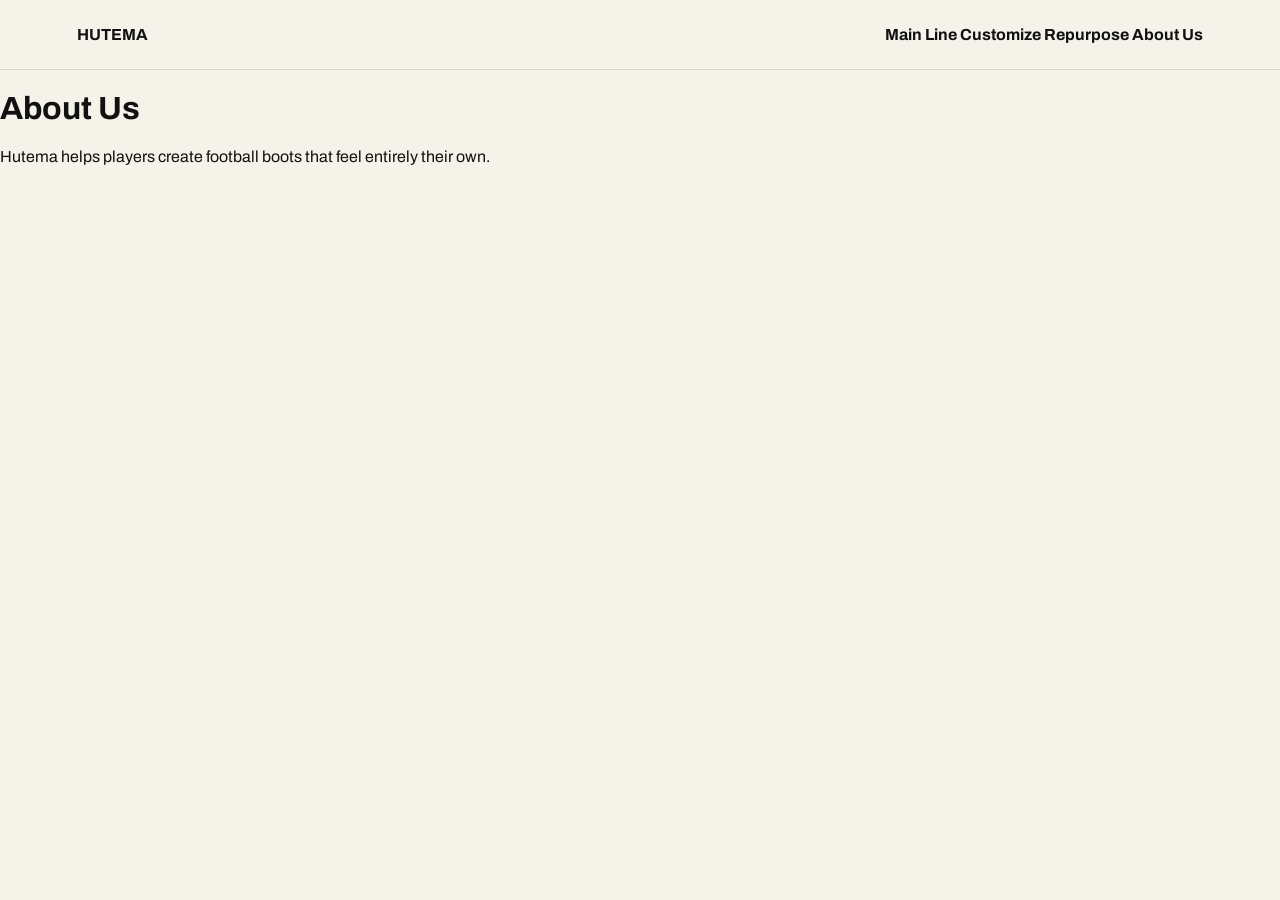
==== about.html @ afc89cf8 "U" ====
<!doctype html>
<html lang="en">
<head>
  <meta charset="UTF-8">
  <title>About Hutema</title>
  <link rel="stylesheet" href="styles.css">
</head>
<body class="home-page">
  <header class="site-header">
    <a class="logo" href="/"><span class="logo-mark"></span><span>HUTEMA</span></a>
    <nav class="main-nav">
      <a href="main-line.html">Main Line</a>
      <a href="customizer.html">Customize</a>
      <a href="repurpose.html">Repurpose</a>
      <a class="current" href="about.html">About Us</a>
    </nav>
  </header>
  <main class="home-hero">
    <h1>About Us</h1>
    <p class="hero-tagline">Hutema helps players create football boots that feel entirely their own.</p>
  </main>
</body>
</html>
---- styles.css ----
@import url("https://fonts.googleapis.com/css2?family=Archivo:wght@400;600;700;800&display=swap");

* {
  box-sizing: border-box;
}

body {
  margin: 0;
  font-family: Archivo, Arial, sans-serif;
}

a {
  color: inherit;
  text-decoration: none;
}

/* Homepage */
.home-page {
  min-height: 100vh;
  background: #f5f2ea;
  color: #111;
}

.site-header,
.customizer-header {
  display: flex;
  align-items: center;
  justify-content: space-between;
  padding: 26px 6vw;
}

.site-header {
  border-bottom: 1px solid #d7d2c7;
  font-weight: 700;
}

.brand {
  font-weight: 800;
  letter-spacing: 0.12em;
}

.hero {
  padding: 12vh 6vw;
}

.eyebrow {
  color: #5b5b5b;
  font-size: 0.8rem;
  font-weight: 700;
  letter-spacing: 0.14em;
  text-transform: uppercase;
}

.hero h1 {
  margin: 20px 0;
  font-size: clamp(4rem, 11vw, 10rem);
  line-height: 0.85;
  letter-spacing: -0.08em;
  text-transform: uppercase;
}

.hero p {
  max-width: 380px;
  font-size: 1.1rem;
  line-height: 1.5;
}

.button {
  display: inline-block;
  margin-top: 18px;
  padding: 15px 22px;
  border-radius: 999px;
  background: #ff5b4a;
  font-weight: 800;
}

/* Customizer */
.customizer-page {
  min-height: 100vh;
  padding: 0 3vw 40px;
  background: #000;
  color: #f8f8f8;
}

.customizer-header {
  padding: 25px 18px;
  border-bottom: 1px solid #262626;
  color: #ddd;
}

.customizer-nav {
  display: flex;
  gap: 30px;
  padding: 35px 18px 30px;
  overflow-x: auto;
  white-space: nowrap;
}

.customizer-nav a {
  font-size: 1.3rem;
  font-weight: 700;
}

.customizer-nav a:hover,
.customizer-nav .active {
  color: #ff5b4a;
  font-weight: 800;
}

.category-pill {
  width: 215px;
  display: flex;
  justify-content: space-between;
  margin: 0 0 25px;
  padding: 10px 28px;
  border-radius: 999px;
  background: #075166;
}

.customizer-layout {
  display: grid;
  grid-template-columns: 1.25fr 0.85fr;
  gap: 8vw;
  align-items: center;
}

.option-grid {
  display: grid;
  grid-template-columns: repeat(3, 1fr);
  gap: 14px;
}

.option {
  min-height: 145px;
  display: flex;
  align-items: center;
  justify-content: center;
  padding: 15px;
  background: #064e61;
  color: white;
  text-align: center;
  font-size: 0.85rem;
  line-height: 1.5;
  text-decoration: underline;
  text-underline-offset: 4px;
}

.option:hover {
  outline: 3px solid #ff5b4a;
  background: #08657b;
}

.boot-preview {
  display: flex;
  align-items: center;
  justify-content: center;
  min-height: 400px;
}

.boot-shape {
  width: min(38vw, 440px);
  height: 205px;
  border-radius: 48% 47% 24% 21% / 67% 61% 25% 27%;
  background: linear-gradient(142deg, #effaf7, #9fcfd2 50%, #4c8f96);
  transform: rotate(-8deg);
  box-shadow: inset -28px -22px 36px rgba(0, 40, 48, 0.35),
    0 35px 35px rgba(0, 0, 0, 0.5);
}

@media (max-width: 720px) {
  .customizer-layout {
    grid-template-columns: 1fr;
  }

  .option-grid {
    gap: 9px;
  }

  .option {
    min-height: 105px;
    font-size: 0.72rem;
  }

  .boot-shape {
    width: 300px;
    height: 145px;
  }
}
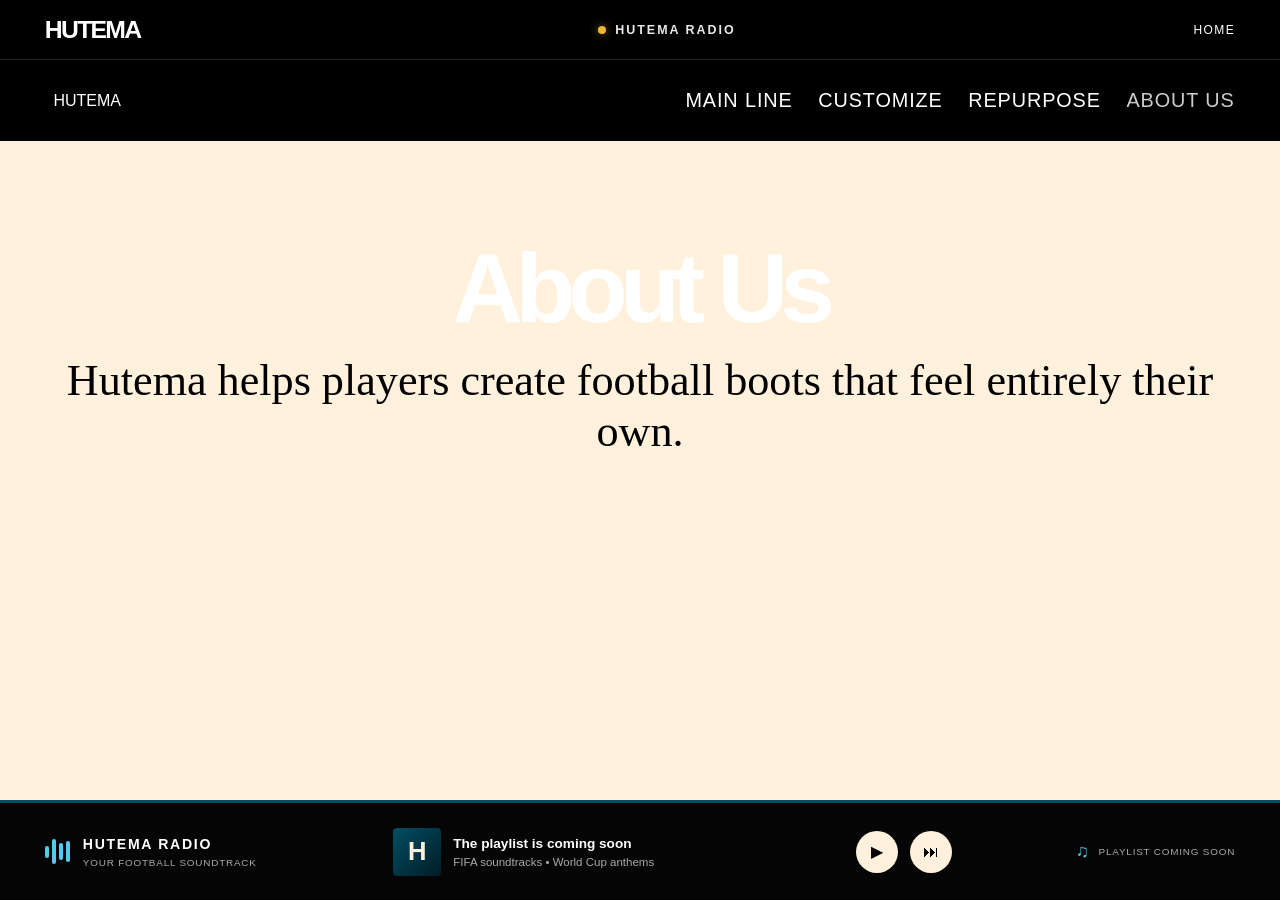
==== commit bf3a295f: "g" ====
--- a/about.html
+++ b/about.html
@@ -19,5 +19,6 @@
     <h1>About Us</h1>
     <p class="hero-tagline">Hutema helps players create football boots that feel entirely their own.</p>
   </main>
+  <script src="radio-bridge.js"></script>
 </body>
 </html>
--- a/styles.css
+++ b/styles.css
@@ -1,4 +1,11 @@
-@import url("https://fonts.googleapis.com/css2?family=Archivo:wght@400;600;700;800&display=swap");
+
+:root {
+  --cream: #fff1dc;
+  --black: #000000;
+  --blue: #59c8ef;
+  --teal: #004e64;
+  --gold: #efb733;
+}
 
 * {
   box-sizing: border-box;
@@ -6,7 +13,8 @@
 
 body {
   margin: 0;
-  font-family: Archivo, Arial, sans-serif;
+  color: var(--black);
+  font-family: Arial, Helvetica, sans-serif;
 }
 
 a {
@@ -14,175 +22,595 @@
   text-decoration: none;
 }
 
+/* Header and navigation */
+.site-header {
+  height: 81px;
+  display: flex;
+  align-items: center;
+  justify-content: space-between;
+  padding: 6px 3.55%;
+  background: #000000 !important;
+}
+
+.logo {
+  display: grid;
+  justify-items: center;
+  flex-shrink: 0;
+}
+
+.logo a {
+  display: flex;
+  align-items: center;
+}
+
+.brand-image {
+  width: 68px;
+  height: 66px;
+  object-fit: contain;
+  filter: brightness(0) invert(1) !important;
+  opacity: 1 !important;
+  visibility: visible !important;
+}
+
+.main-nav {
+  display: flex;
+  align-items: center;
+  gap: clamp(19px, 2vw, 34px);
+  font-family: "Helvetica Neue", Helvetica, Arial, sans-serif;
+  font-size: clamp(0.95rem, 1.55vw, 1.3rem);
+  font-weight: 400;
+  letter-spacing: 0.045em;
+  text-transform: uppercase;
+}
+
+.main-nav a {
+  color: #ffffff !important;
+  font-weight: 400;
+  transition: color 0.2s ease;
+}
+
+.main-nav a:hover,
+.main-nav a.current {
+  color: #cccccc !important;
+}
+
 /* Homepage */
 .home-page {
   min-height: 100vh;
-  background: #f5f2ea;
-  color: #111;
-}
-
-.site-header,
-.customizer-header {
-  display: flex;
+  background: var(--cream);
+}
+
+.home-hero {
+  min-height: calc(100vh - 81px);
+  display: flex;
+  flex-direction: column;
   align-items: center;
-  justify-content: space-between;
-  padding: 26px 6vw;
-}
-
-.site-header {
-  border-bottom: 1px solid #d7d2c7;
-  font-weight: 700;
-}
-
-.brand {
-  font-weight: 800;
-  letter-spacing: 0.12em;
-}
-
-.hero {
-  padding: 12vh 6vw;
-}
-
-.eyebrow {
-  color: #5b5b5b;
-  font-size: 0.8rem;
-  font-weight: 700;
-  letter-spacing: 0.14em;
-  text-transform: uppercase;
-}
-
-.hero h1 {
-  margin: 20px 0;
-  font-size: clamp(4rem, 11vw, 10rem);
-  line-height: 0.85;
-  letter-spacing: -0.08em;
-  text-transform: uppercase;
-}
-
-.hero p {
-  max-width: 380px;
-  font-size: 1.1rem;
-  line-height: 1.5;
-}
-
-.button {
+  justify-content: flex-start;
+  padding: 88px 20px 45px;
+  text-align: center;
+}
+
+.home-hero h1 {
+  max-width: 900px;
+  margin: 0;
+  font-size: clamp(4rem, 7.7vw, 6.1rem);
+  line-height: 1.22;
+  letter-spacing: -0.075em;
+  font-weight: 900;
+}
+
+.home-hero h1 span {
+  display: block;
+  line-height: 0.98;
+}
+
+.hero-tagline {
+  margin: 7px 0 0;
+  font-family: "Times New Roman", Times, serif;
+  font-size: clamp(2rem, 3.45vw, 3rem);
+}
+
+.hero-action {
+  margin-top: clamp(85px, 14vh, 132px);
+}
+
+.hero-action p {
+  margin: 0 0 29px;
+  font-family: "Times New Roman", Times, serif;
+  font-size: clamp(1.7rem, 2.4vw, 2.3rem);
+  font-style: italic;
+}
+
+.start-button {
   display: inline-block;
-  margin-top: 18px;
-  padding: 15px 22px;
-  border-radius: 999px;
-  background: #ff5b4a;
-  font-weight: 800;
-}
-
-/* Customizer */
+  min-width: 390px;
+  padding: 16px 44px;
+  border-radius: 29px;
+  background: var(--blue);
+  font-size: clamp(1.55rem, 3.3vw, 2.25rem);
+  font-weight: 900;
+}
+
+.start-button:hover {
+  background: #2eb9ed;
+  transform: translateY(-2px);
+}
+
+/* Main Line, Repurpose, and About pages */
+.simple-page {
+  min-height: 100vh;
+  background: var(--cream);
+}
+
+.simple-content {
+  max-width: 900px;
+  margin: 0 auto;
+  padding: 12vh 8vw;
+  text-align: center;
+}
+
+.simple-content h1 {
+  margin: 0;
+  font-size: clamp(3.1rem, 7vw, 6.3rem);
+  letter-spacing: -0.07em;
+}
+
+.simple-content p {
+  max-width: 650px;
+  margin: 22px auto 0;
+  font-family: "Times New Roman", Times, serif;
+  font-size: clamp(1.5rem, 2.5vw, 2.2rem);
+  line-height: 1.25;
+}
+
+/* Customizer pages */
 .customizer-page {
   min-height: 100vh;
-  padding: 0 3vw 40px;
-  background: #000;
-  color: #f8f8f8;
-}
-
-.customizer-header {
-  padding: 25px 18px;
-  border-bottom: 1px solid #262626;
-  color: #ddd;
-}
-
-.customizer-nav {
-  display: flex;
-  gap: 30px;
-  padding: 35px 18px 30px;
-  overflow-x: auto;
-  white-space: nowrap;
-}
-
-.customizer-nav a {
-  font-size: 1.3rem;
-  font-weight: 700;
-}
-
-.customizer-nav a:hover,
-.customizer-nav .active {
-  color: #ff5b4a;
+  background: var(--cream) !important;
+}
+
+.customizer-main {
+  padding: 22px 5.4vw 50px;
+}
+
+/* Upper and Soleplate tabs with animated underline */
+.config-tabs {
+  display: flex;
+  gap: clamp(35px, 6vw, 93px);
+  margin-bottom: 60px;
+  position: relative;
+}
+
+.config-tabs a {
+  position: relative;
+  padding-bottom: 10px;
+  font-size: clamp(2.5rem, 4.2vw, 3.35rem);
   font-weight: 800;
-}
-
-.category-pill {
-  width: 215px;
-  display: flex;
-  justify-content: space-between;
-  margin: 0 0 25px;
-  padding: 10px 28px;
-  border-radius: 999px;
-  background: #075166;
+  letter-spacing: -0.065em;
+  transition: color 0.3s ease;
+}
+
+.config-tabs a.active {
+  color: var(--gold);
+}
+
+.config-tabs a::after {
+  content: "";
+  position: absolute;
+  bottom: 0;
+  left: 0;
+  width: 100%;
+  height: 4px;
+  background: var(--gold);
+  border-radius: 3px;
+  transform: scaleX(0);
+  transform-origin: left;
+}
+
+.config-tabs a.active::after {
+  transform: scaleX(1);
+  animation: tab-underline-in 0.3s ease both;
+}
+
+@keyframes tab-underline-in {
+  from {
+    transform: scaleX(0);
+  }
+  to {
+    transform: scaleX(1);
+  }
 }
 
 .customizer-layout {
   display: grid;
-  grid-template-columns: 1.25fr 0.85fr;
-  gap: 8vw;
+  grid-template-columns: 1fr 1fr 300px;
+  gap: 30px;
+  align-items: start;
+}
+
+.option-switcher {
+  width: min(100%, 312px);
+  display: grid;
+  grid-template-columns: 42px 1fr 42px;
   align-items: center;
-}
-
-.option-grid {
+  overflow: hidden;
+  border: 2px solid #111;
+  border-radius: 23px;
+  background: var(--teal);
+  color: white;
+}
+
+.option-switcher strong {
+  text-align: center;
+  font-size: 1.3rem;
+}
+
+.arrow-button {
+  height: 49px;
+  border: 0;
+  background: transparent;
+  color: white;
+  cursor: pointer;
+  font-size: 1.05rem;
+}
+
+.arrow-button:hover {
+  background: rgba(255, 255, 255, 0.13);
+}
+
+.option-description {
+  margin: 14px 0 17px;
+  font-size: 0.88rem;
+}
+
+.picture-grid {
   display: grid;
   grid-template-columns: repeat(3, 1fr);
-  gap: 14px;
-}
-
-.option {
+  gap: 12px;
+}
+
+.picture-card {
   min-height: 145px;
   display: flex;
+  flex-direction: column;
+  justify-content: space-between;
+  padding: 14px;
+  border: 3px solid transparent;
+  background: var(--teal);
+  color: white;
+  cursor: pointer;
+}
+
+.picture-card:hover,
+.picture-card.selected {
+  border-color: var(--gold);
+  background: #00637d;
+}
+
+.picture-card span {
+  align-self: center;
+  margin: auto;
+  text-align: center;
+  font-size: 0.82rem;
+  text-decoration: underline;
+  text-underline-offset: 3px;
+}
+
+.picture-card small {
+  color: #c7e8f2;
+  font-size: 0.62rem;
+}
+
+.boot-preview {
+  min-height: 430px;
+  display: flex;
+  flex-direction: column;
   align-items: center;
   justify-content: center;
-  padding: 15px;
-  background: #064e61;
-  color: white;
-  text-align: center;
-  font-size: 0.85rem;
+}
+
+.boot-image {
+  width: min(40vw, 470px);
+  height: auto;
+  object-fit: contain;
+}
+
+.boot-preview p {
+  margin: 34px 0 0;
+  color: #665d53;
+  font-size: 0.82rem;
+  font-weight: 700;
+  text-transform: uppercase;
+  letter-spacing: 0.09em;
+}
+
+/* Customization color picker */
+.color-picker-area {
+  margin-top: 24px;
+  padding-top: 20px;
+  border-top: 1px solid #ddd;
+}
+
+.color-picker-area label {
+  display: block;
+  margin-bottom: 12px;
+  font-weight: 600;
+  font-size: 0.95rem;
+}
+
+.color-value {
+  color: var(--teal);
+  font-weight: 700;
+}
+
+.color-swatches-grid {
+  display: flex;
+  flex-wrap: wrap;
+  gap: 10px;
+}
+
+.color-swatch {
+  width: 34px;
+  height: 34px;
+  border-radius: 50%;
+  border: 2px solid transparent;
+  outline: 1px solid #ccc;
+  cursor: pointer;
+  transition:
+    transform 0.15s ease,
+    border-color 0.15s ease,
+    box-shadow 0.15s ease;
+}
+
+.color-swatch:hover {
+  transform: scale(1.1);
+}
+
+.color-swatch.active {
+  border-color: #fff;
+  outline: 2px solid var(--black);
+  transform: scale(1.15);
+  box-shadow: 0 2px 6px rgba(0, 0, 0, 0.25);
+}
+
+/* Customization report */
+.customization-report {
+  width: 300px;
+  padding: 28px;
+  background: #fff;
+  border: 1px solid #ddd;
+  border-radius: 8px;
+  align-self: start;
+}
+
+.customization-report h2 {
+  margin-top: 0;
+  margin-bottom: 20px;
+}
+
+.customization-report h3 {
+  font-size: 12px;
+  letter-spacing: 1.5px;
+  margin-top: 20px;
+  margin-bottom: 12px;
+}
+
+.customization-report p {
+  margin: 8px 0;
   line-height: 1.5;
-  text-decoration: underline;
-  text-underline-offset: 4px;
-}
-
-.option:hover {
-  outline: 3px solid #ff5b4a;
-  background: #08657b;
-}
-
-.boot-preview {
+  font-size: 14px;
+}
+
+.customization-report strong {
+  font-weight: 600;
+}
+
+.report-divider {
+  height: 1px;
+  background: #ddd;
+  margin: 20px 0;
+}
+
+/* Upper customizer: match Soleplate styling */
+.site-header .logo {
+  color: #ffffff !important;
   display: flex;
   align-items: center;
-  justify-content: center;
-  min-height: 400px;
-}
-
-.boot-shape {
-  width: min(38vw, 440px);
-  height: 205px;
-  border-radius: 48% 47% 24% 21% / 67% 61% 25% 27%;
-  background: linear-gradient(142deg, #effaf7, #9fcfd2 50%, #4c8f96);
-  transform: rotate(-8deg);
-  box-shadow: inset -28px -22px 36px rgba(0, 40, 48, 0.35),
-    0 35px 35px rgba(0, 0, 0, 0.5);
-}
-
-@media (max-width: 720px) {
+  gap: 8px;
+  flex-shrink: 0;
+}
+
+.customizer-main .customizer-layout {
+  align-items: start;
+}
+
+.custom-boot-card {
+  width: 300px;
+  padding: 28px;
+  background: #ffffff;
+  border: 1px solid #dddddd;
+  border-radius: 8px;
+  align-self: start;
+}
+
+.custom-boot-card h2 {
+  margin-top: 0;
+  margin-bottom: 20px;
+}
+
+.custom-boot-card h3 {
+  margin-top: 20px;
+  margin-bottom: 12px;
+  font-size: 12px;
+  letter-spacing: 1.5px;
+}
+
+.custom-boot-card p {
+  margin: 8px 0;
+  font-size: 14px;
+  line-height: 1.5;
+  overflow-wrap: anywhere;
+}
+
+.custom-boot-card hr {
+  border: 0;
+  border-top: 1px solid #dddddd;
+  margin: 20px 0;
+}
+
+/* Responsive layouts */
+@media (max-width: 1000px) {
+  .customizer-layout {
+    grid-template-columns: 1fr 1fr;
+  }
+
+  .customization-report,
+  .custom-boot-card {
+    grid-column: 1 / -1;
+    width: 100%;
+  }
+}
+
+@media (max-width: 760px) {
+  .site-header {
+    height: 72px;
+    padding: 8px 5%;
+    background: #000000 !important;
+  }
+
+  .brand-image {
+    width: 54px;
+    height: 52px;
+    filter: brightness(0) invert(1) !important;
+  }
+
+  .main-nav {
+    gap: 14px;
+    font-size: 0.72rem;
+  }
+
+  .main-nav a:nth-child(1),
+  .main-nav a:nth-child(3) {
+    display: none;
+  }
+
+  .home-hero {
+    min-height: calc(100vh - 72px);
+    padding-top: 80px;
+  }
+
+  .start-button {
+    min-width: 0;
+    padding: 15px 36px;
+  }
+
+  .customizer-main {
+    padding: 28px 6vw 36px;
+  }
+
+  .config-tabs {
+    margin-bottom: 36px;
+  }
+
+  .config-tabs a {
+    padding-bottom: 8px;
+  }
+
   .customizer-layout {
     grid-template-columns: 1fr;
-  }
-
-  .option-grid {
-    gap: 9px;
-  }
-
-  .option {
-    min-height: 105px;
-    font-size: 0.72rem;
-  }
-
-  .boot-shape {
-    width: 300px;
-    height: 145px;
-  }
-}+    gap: 30px;
+  }
+
+  .customization-report,
+  .custom-boot-card {
+    grid-column: auto;
+    width: 100%;
+  }
+
+  .picture-card {
+    min-height: 100px;
+    padding: 9px;
+  }
+
+  .boot-preview {
+    min-height: 260px;
+    order: -1;
+  }
+
+  .boot-image {
+    width: min(85vw, 430px);
+  }
+}
+
+/* Global logo visibility: white on every page */
+.site-header .brand-image,
+.logo .brand-image,
+.brand-image {
+  filter: brightness(0) invert(1) !important;
+  opacity: 1 !important;
+  visibility: visible !important;
+}
+
+/* Consistent header and navigation colors across all pages */
+.site-header {
+  background-color: #000000 !important;
+}
+
+.site-header .main-nav a {
+  color: #ffffff !important;
+}
+
+.site-header .main-nav a:hover,
+.site-header .main-nav a.current {
+  color: #cccccc !important;
+}
+
+/* Homepage background video */
+.home-page {
+  position: relative;
+  isolation: isolate;
+}
+
+.home-page .background-video {
+  position: absolute;
+  top: 81px;
+  left: 0;
+  width: 100%;
+  height: calc(100vh - 81px);
+  object-fit: cover;
+  object-position: center;
+  z-index: -1;
+  pointer-events: none;
+}
+
+/* Keep the homepage content above the video */
+.home-page .home-hero {
+  position: relative;
+  z-index: 1;
+  background: transparent;
+}
+
+/* Homepage heading: both lines white */
+.home-page .home-hero h1 {
+  color: #ffffff;
+}
+
+.home-page .home-hero h1 span {
+  color: #ffffff;
+}
+
+/* Make Football Boots smaller than HUTEMA */
+.home-page .home-hero h1 .hero-subtitle {
+  margin-top: 8px;
+  font-size: 0.58em;
+  line-height: 1.15;
+  letter-spacing: -0.04em;
+}
+
+@media (max-width: 700px) {
+  .home-page .background-video {
+    top: 72px;
+    height: calc(100vh - 72px);
+  }
+}
+
